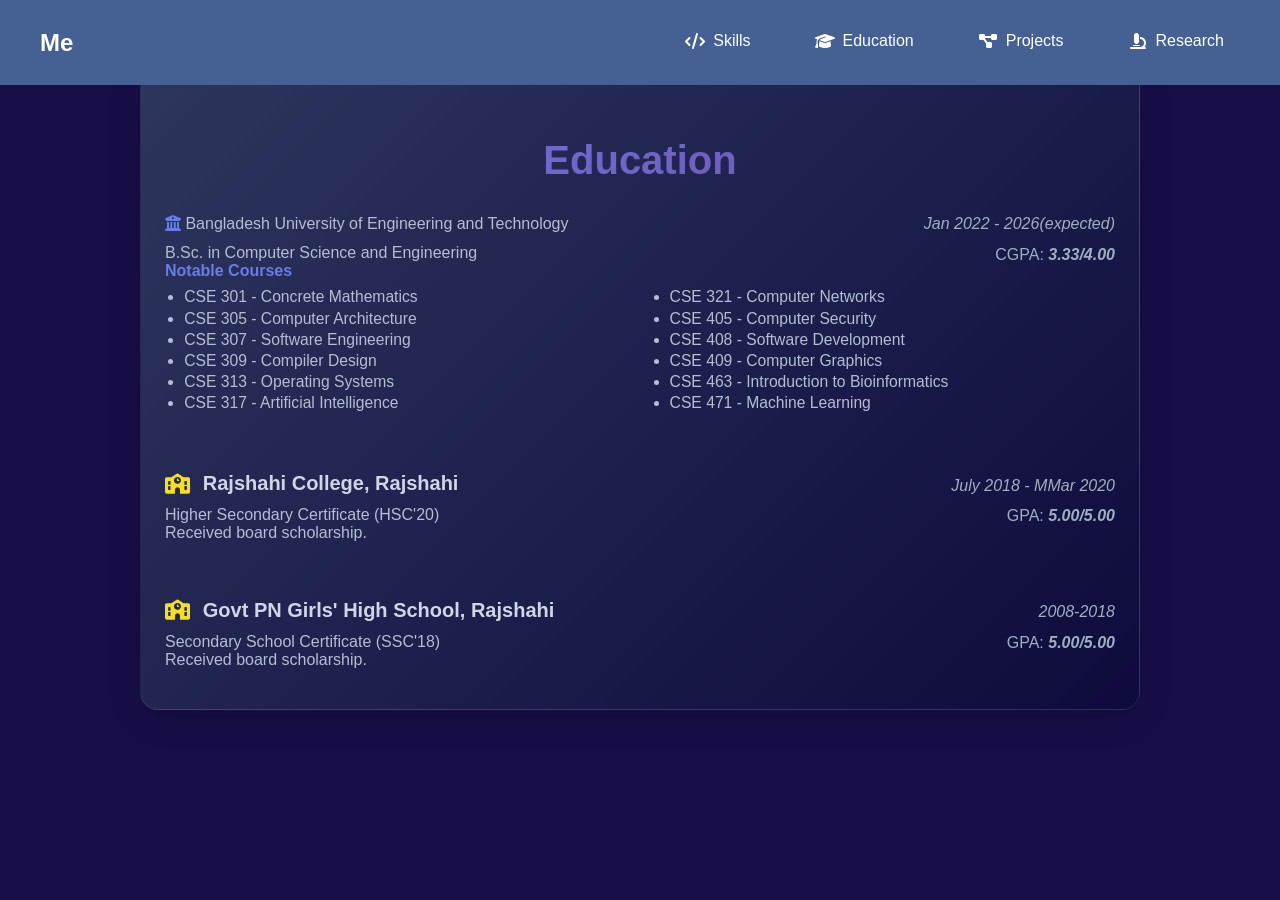
==== education.html @ c11b7601 "First" ====
<!DOCTYPE html>
<html lang="en">

<head>
    <meta charset="UTF-8">
    <meta name="viewport" content="width=device-width, initial-scale=1.0">
    <title>Education - Aoishy</title>
    <link rel="stylesheet" href="navbar.css">
    <link rel="stylesheet" href="education.css">
    <!-- Font Awesome for icons -->
    <link rel="stylesheet" href="https://cdnjs.cloudflare.com/ajax/libs/font-awesome/6.4.0/css/all.min.css">
</head>

<body>
    <!-- Navbar Placeholder -->
    <div id="navbar-placeholder"></div>

    <main class="main-content">
        <h1>Education</h1>

        <!-- BUET -->
        <section>
            <div class="edu-header">
                <div><i class="fas fa-university"></i> Bangladesh University of Engineering and Technology</div>
                <div class="edu-meta">
                    <div class="date"><i>Jan 2022 - 2026(expected)</i></div>
                    <div class="gpa">CGPA: <b><i>3.33/4.00</i></b></div>
                </div>
            </div>
            <div class="degree">
                B.Sc. in Computer Science and Engineering 
            </div>
            <div style="font-weight:600; color:#667eea; margin-bottom:0.2rem;">Notable Courses</div>
            <ul style="columns:2; -webkit-columns:2; -moz-columns:2;">
                <li>CSE 301 - Concrete Mathematics</li>
                <li>CSE 305 - Computer Architecture</li>
                <li>CSE 307 - Software Engineering</li>
                <li>CSE 309 - Compiler Design</li>
                <li>CSE 313 - Operating Systems</li>
                <li>CSE 317 - Artificial Intelligence</li>
                <li>CSE 321 - Computer Networks</li>
                <li>CSE 405 - Computer Security</li>
                <li>CSE 408 - Software Development</li>
                <li>CSE 409 - Computer Graphics</li>
                <li>CSE 463 - Introduction to Bioinformatics</li>
                <li>CSE 471 - Machine Learning</li>
            </ul>
        </section>

        <!-- Notre Dame College -->
        <section>
            <div class="edu-header">
                <h2><i class="fas fa-school"></i> Rajshahi College, Rajshahi</h2>
                <div class="edu-meta">
                    <div class="date"><i>July 2018 - MMar 2020</i></div>
                    <div class="gpa">GPA: <b><i>5.00/5.00</i></b></div>
                </div>
            </div>
            <div class="degree">Higher Secondary Certificate (HSC'20)</div>
            <div>Received board scholarship.</div>
        </section>

        <!-- Ideal School & College -->
        <section>
            <div class="edu-header">
                <h2><i class="fas fa-school"></i> Govt PN Girls' High School, Rajshahi</h2>
                <div class="edu-meta">
                    <div class="date"><i>2008-2018</i></div>
                    <div class="gpa">GPA: <b><i>5.00/5.00</i></b></div>
                </div>
            </div>
            <div class="degree">Secondary School Certificate (SSC'18)</div>
            <div>Received board scholarship.</div>
        </section>
    </main>

    <script src="navbar.js"></script>
</body>

</html>
---- navbar.css ----
/* Navigation Styles */
.navbar {
    background-color: #456194;
    padding: 1rem 0;
    position: fixed;
    top: 0;
    left: 0;
    right: 0;
    z-index: 1000;
}

.nav-container {
    max-width: 1200px;
    margin: 0 auto;
    display: flex;
    justify-content: space-between;
    align-items: center;
    padding: 0 2rem;
}

.nav-logo {
    color: #fff;
    font-size: 1.5rem;
    font-weight: bold;
    text-decoration: none;
}

.nav-menu {
    display: flex;
    list-style: none;
    gap: 2rem;
}

.nav-link {
    color: #fff;
    text-decoration: none;
    font-size: 1rem;
    padding: 0.5rem 1rem;
    border-radius: 4px;
    transition: background-color 0.3s ease;
    display: flex;
    align-items: center;
    gap: 0.5rem;
}

.nav-link i {
    font-size: 1rem;
    width: 20px;
    text-align: center;
}

.nav-link:hover {
    background-color: #1a0c50;
}

.nav-toggle {
    display: none;
    flex-direction: column;
    cursor: pointer;
}

.nav-toggle span {
    width: 25px;
    height: 3px;
    background-color: #fff;
    margin: 3px 0;
    transition: 0.3s;
}

/* Responsive Navigation */
@media (max-width: 768px) {
    .nav-menu {
        position: fixed;
        left: -100%;
        top: 70px;
        flex-direction: column;
        background-color: #080b27;
        width: 100%;
        text-align: center;
        transition: 0.3s;
        padding: 2rem 0;
    }

    .nav-menu.active {
        left: 0;
    }

    .nav-toggle {
        display: flex;
    }
    
    .nav-link {
        justify-content: center;
        padding: 1rem;
        margin: 0.5rem 0;
    }
    
    .nav-link i {
        font-size: 1.2rem;
    }
}
---- education.css ----
/* Education header flex alignment */
.edu-header {
    display: flex;
    align-items: baseline;
    justify-content: space-between;
    gap: 0.5rem;
    margin-bottom: 0;
}

.degree {
    margin-top: -1.2rem;
}
.edu-header h2 {
    margin-bottom: 0;
    font-size: 1.25rem;
    color: #cdd7e6;
    display: flex;
    align-items: center;
    gap: 0.8rem;
}
.edu-meta {
    display: flex;
    flex-direction: column;
    align-items: flex-end;

    justify-content: center;
    gap: 0.8rem;
    /* min-width removed as per instructions */
}
.edu-meta .date, .edu-meta .gpa {
    color: #a0aec0;
    font-size: 1rem;
    text-align: right;
    align-items: center;
    margin: 0;
}
/* Education Page Styles */
body {
    background: rgb(23, 14, 72);
    color: #cdd7e6;
    font-family: Arial, sans-serif;
}

.main-content {
    max-width: 950px;
    margin: 70px auto 0 auto;
    padding: 2.5rem 1.5rem;
    background: linear-gradient(135deg, #2d365d 0%, #0e0a3d 100%);
    border-radius: 18px;
    box-shadow: 0 8px 32px rgba(0,0,0,0.18);
    border: 1px solid rgba(255,255,255,0.08);
}

h1 {
    font-size: 2.5rem;
    text-align: center;
    margin-bottom: 2rem;
    background: linear-gradient(135deg, #667eea 0%, #764ba2 100%);
    -webkit-background-clip: text;
    -webkit-text-fill-color: transparent;
    background-clip: text;
}

section {
    margin-bottom: 2.5rem;
}

h2 {
    font-size: 1.25rem;
    color: #cdd7e6;
    margin-bottom: 0.2rem;
    display: flex;
    align-items: center;
    gap: 0.5rem;
}

ul {
    margin: 0.5rem 0 0.5rem 1.2rem;
    padding: 0;
    color: #b4bed2;
    font-size: 1rem;
}

ul li {
    margin-bottom: 0.2rem;
}

.main-content > section:last-child {
    margin-bottom: 0;
}

/* Notable Courses Columns */
ul[style*="columns"] {
    column-gap: 2.5rem;
    color: #b4bed2;
    font-size: 0.98rem;
}

/* Details */
.main-content div, .main-content ul, .main-content li {
    color: #b4bed2;
}

/* Dates and GPA */
.main-content .date, .main-content .gpa {
    color: #a0aec0;
}

/* Icon Colors */
.fa-university {
    color: #667eea !important;
}
.fa-school {
    color: #38bdf8 !important;
}
.fa-school:last-of-type {
    color: #f7df1e !important;
}

/* Responsive */
@media (max-width: 600px) {
    .main-content {
        padding: 1rem 0.5rem;
    }
    h1 {
        font-size: 1.5rem;
    }
    h2 {
        font-size: 1rem;
    }
    ul[style*="columns"] {
        columns: 1 !important;
    }
}
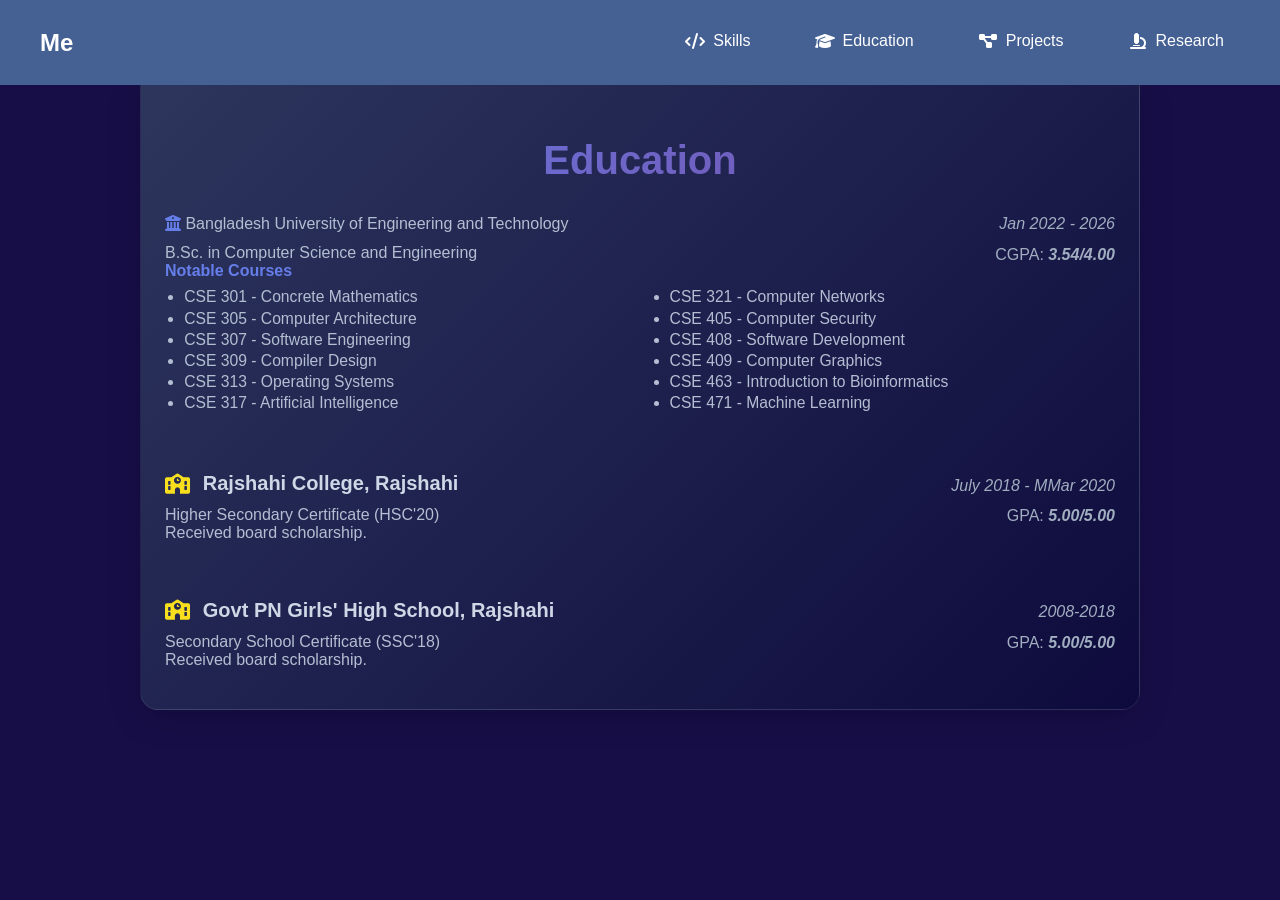
==== commit 7e5e90da: "Fix GPA and date formatting in education.html Updated GPA for BUET and corrected date format for Raj" ====
--- a/education.html
+++ b/education.html
@@ -23,8 +23,8 @@
             <div class="edu-header">
                 <div><i class="fas fa-university"></i> Bangladesh University of Engineering and Technology</div>
                 <div class="edu-meta">
-                    <div class="date"><i>Jan 2022 - 2026(expected)</i></div>
-                    <div class="gpa">CGPA: <b><i>3.33/4.00</i></b></div>
+                    <div class="date"><i>Jan 2022 - 2026</i></div>
+                    <div class="gpa">CGPA: <b><i>3.54/4.00</i></b></div>
                 </div>
             </div>
             <div class="degree">
@@ -77,4 +77,4 @@
     <script src="navbar.js"></script>
 </body>
 
-</html>+</html>
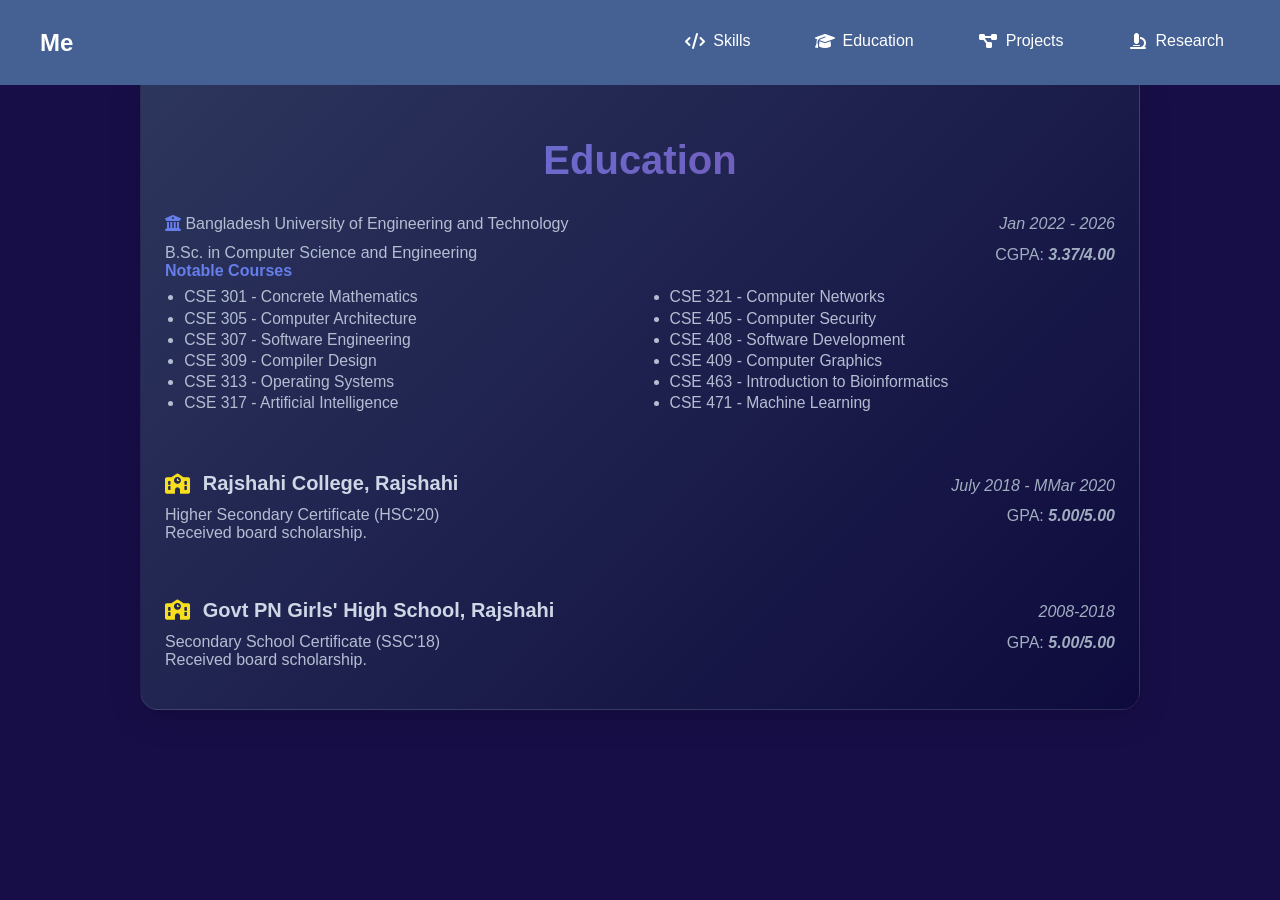
==== commit 9c65b491: "Fix CGPA and date format in education.html Updated CGPA for BUET from 3.54 to 3.37 and corrected dat" ====
--- a/education.html
+++ b/education.html
@@ -24,7 +24,7 @@
                 <div><i class="fas fa-university"></i> Bangladesh University of Engineering and Technology</div>
                 <div class="edu-meta">
                     <div class="date"><i>Jan 2022 - 2026</i></div>
-                    <div class="gpa">CGPA: <b><i>3.54/4.00</i></b></div>
+                    <div class="gpa">CGPA: <b><i>3.37/4.00</i></b></div>
                 </div>
             </div>
             <div class="degree">
